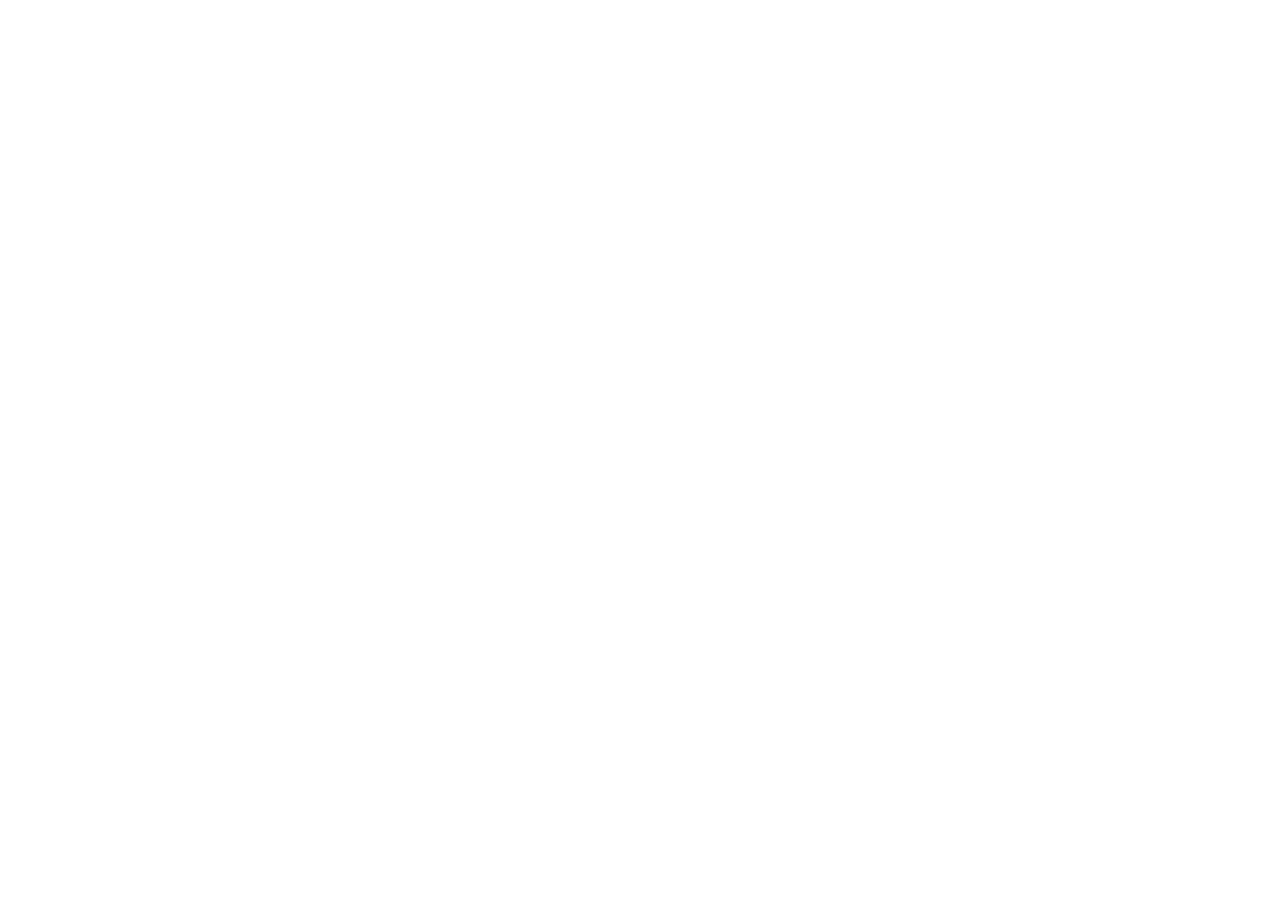
==== 3 - holy-grail/index.html @ 9cfdb6a1 "curso css-grid" ====
<html lang="en">
<head>
  <meta charset="UTF-8">
  <meta http-equiv="X-UA-Compatible" content="IE=edge">
  <meta name="viewport" content="width=device-width, initial-scale=1.0">
  <title>Holy Grail Layout</title>
  <link rel="stylesheet" href="styles.css">
</head>
<body>
  
</body>
</html>
---- 3 - holy-grail/styles.css ----
@import url('https://fonts.googleapis.com/css2?family=Poppins:wght@200;400;500;600;800&family=VT323&display=swap');

body {
  margin: 0;
  font-family: "Poppins";
}
ul, li {
  padding: 0;
  list-style-type: none;
}
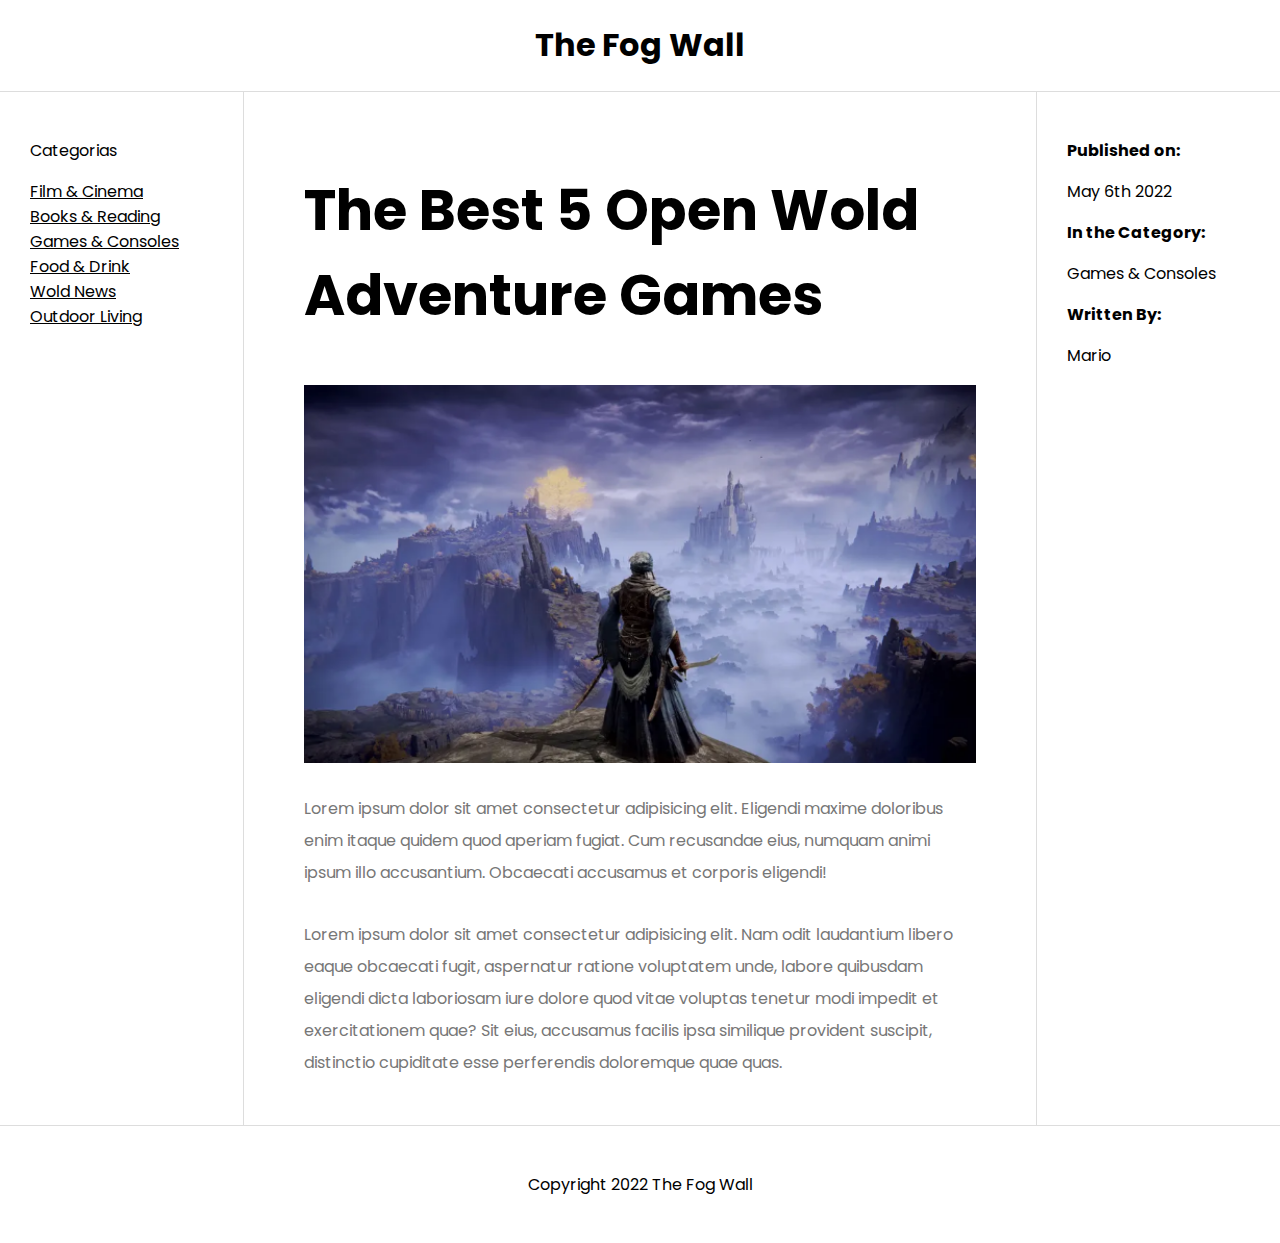
==== commit bd35ee98: "Holy Grail Layout" ====
--- a/3 - holy-grail/index.html
+++ b/3 - holy-grail/index.html
@@ -1,12 +1,77 @@
 <html lang="en">
-<head>
-  <meta charset="UTF-8">
-  <meta http-equiv="X-UA-Compatible" content="IE=edge">
-  <meta name="viewport" content="width=device-width, initial-scale=1.0">
-  <title>Holy Grail Layout</title>
-  <link rel="stylesheet" href="styles.css">
-</head>
-<body>
-  
-</body>
-</html>+  <head>
+    <meta charset="UTF-8" />
+    <meta http-equiv="X-UA-Compatible" content="IE=edge" />
+    <meta name="viewport" content="width=device-width, initial-scale=1.0" />
+    <title>Holy Grail Layout</title>
+    <link rel="stylesheet" href="styles.css" />
+  </head>
+  <body>
+    <div class="grid-container">
+      <header>
+        <h1>The Fog Wall</h1>
+      </header>
+      <nav>
+        <p>Categorias</p>
+        <li>Film & Cinema</li>
+        <li>Books & Reading</li>
+        <li>Games & Consoles</li>
+        <li>Food & Drink</li>
+        <li>Wold News</li>
+        <li>Outdoor Living</li>
+      </nav>
+
+      <article>
+        <h2>The Best 5 Open Wold Adventure Games</h2>
+        <img src="img/banner.png" alt="article banner" />
+        <p>
+          Lorem ipsum dolor sit amet consectetur adipisicing elit. Eligendi
+          maxime doloribus enim itaque quidem quod aperiam fugiat. Cum
+          recusandae eius, numquam animi ipsum illo accusantium. Obcaecati
+          accusamus et corporis eligendi!
+        </p>
+        <p>
+          Lorem ipsum dolor sit amet consectetur adipisicing elit. Nam odit
+          laudantium libero eaque obcaecati fugit, aspernatur ratione voluptatem
+          unde, labore quibusdam eligendi dicta laboriosam iure dolore quod
+          vitae voluptas tenetur modi impedit et exercitationem quae? Sit eius,
+          accusamus facilis ipsa similique provident suscipit, distinctio
+          cupiditate esse perferendis doloremque quae quas.
+        </p>
+      </article>
+      <aside>
+        <ul>
+          <li>
+            <p>
+              <strong>
+                Published on:
+              </strong><p>May 6th 2022
+              </p>
+            </p>
+          </li>
+          <li>
+            <p>
+              <strong>
+                In the Category:
+              </strong><p>Games & Consoles
+              </p>
+            </p>
+          </li>
+
+          <li>
+            <p>
+              <strong>
+                Written By:
+              </strong><p>Mario 
+              </p>
+            </p>
+         </li>
+        </ul>
+      </aside>
+      <footer>
+        <p>Copyright 2022 The Fog Wall</p>
+      </footer>
+
+    </div>
+  </body>
+</html>
--- a/3 - holy-grail/styles.css
+++ b/3 - holy-grail/styles.css
@@ -1,10 +1,103 @@
-@import url('https://fonts.googleapis.com/css2?family=Poppins:wght@200;400;500;600;800&family=VT323&display=swap');
+@import url("https://fonts.googleapis.com/css2?family=Poppins:wght@200;400;500;600;800&family=VT323&display=swap");
 
 body {
   margin: 0;
   font-family: "Poppins";
 }
-ul, li {
+ul,
+li {
   padding: 0;
   list-style-type: none;
-}+}
+
+.grid-container {
+  display: grid;
+  grid-template-columns: 1fr 3fr 1fr;
+  column-gap: 30px;
+}
+
+header {
+  grid-column: span 3;
+  text-align: center;
+  border-bottom: 1px solid #ddd;
+}
+
+nav {
+  padding: 30px;
+  border-right: 1px solid #ddd;
+}
+
+nav li {
+  text-decoration: underline;
+  cursor: pointer;
+}
+
+article {
+  padding: 30px;
+}
+
+article h2 {
+  font-size: 3.5rem;
+  max-width: 800px;
+}
+
+article img {
+  width: 100%;
+}
+
+article p {
+  margin-top: 30px;
+  line-height: 2rem;
+  color: #777;
+}
+
+footer {
+  grid-column: span 3;
+  text-align: center;
+  border-top: 1px solid #ddd;
+  padding: 30px;
+}
+
+aside {
+  padding: 30px;
+  border-left: 1px solid #ddd;
+}
+
+/* responsive */
+
+@media screen and (max-width: 1200px) {
+  nav {
+    grid-column: span 3;
+    border-right: 0;
+    border-bottom: 1px solid #ddd;
+  }
+
+  nav li {
+    display: inline-block;
+    margin-left: 10px;
+  }
+  article {
+    grid-column: span 2;
+  }
+
+  aside {
+    padding: 16px;
+  }
+}
+
+@media screen and (max-width: 980px) {
+  nav,
+  article,
+  aside {
+    grid-column: span 3;
+  }
+
+  aside {
+    border-left: 0;
+    border-top: 1px solid #ddd;
+  }
+
+  article h2 {
+    font-size: 2.5rem;
+  }
+}
